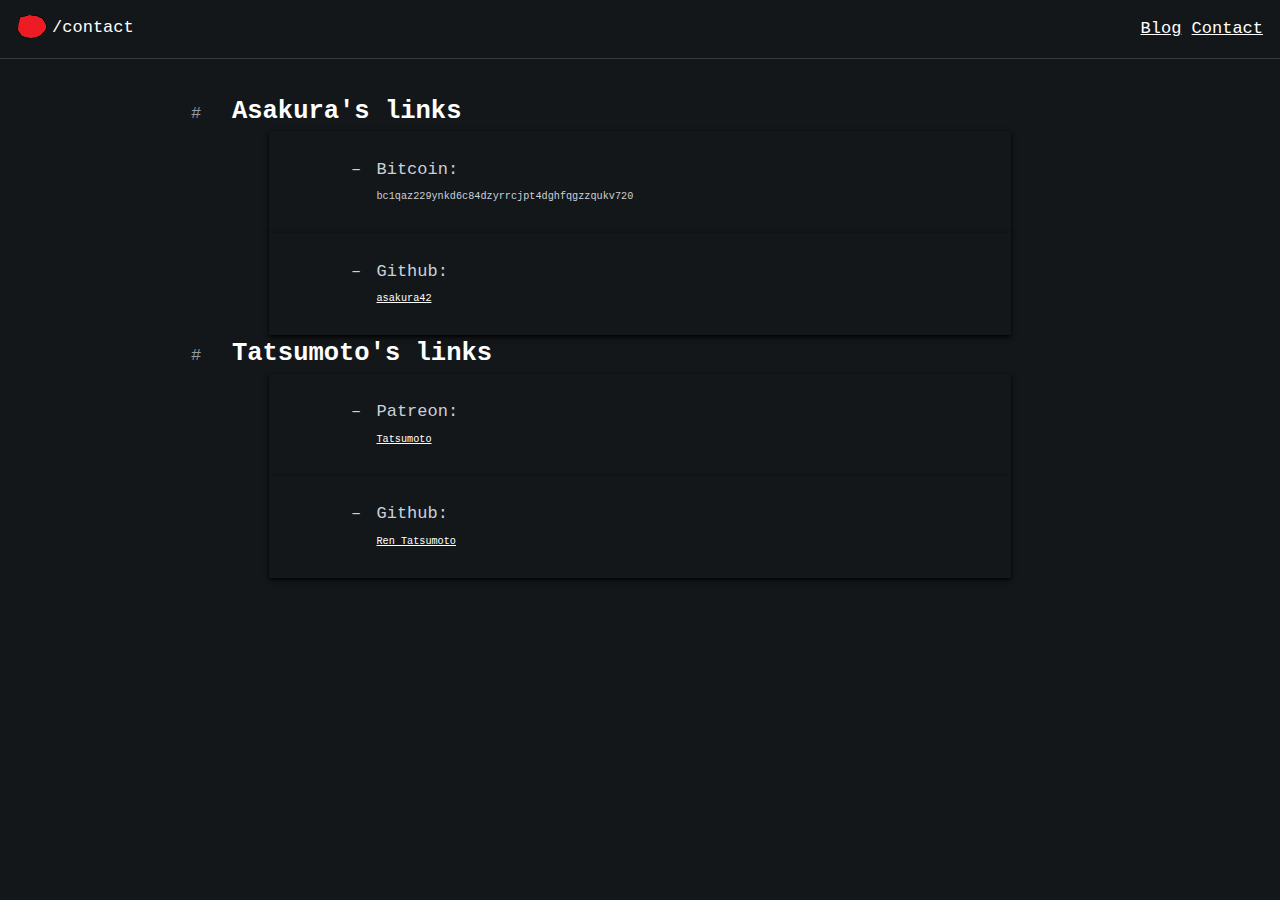
==== contact.html @ e18e5d3d "replace donate with contact" ====
<!doctype html>
<html>

<head>
    <meta charset="utf-8">
    <meta name="viewport" content="width=device-width, initial-scale=1" />
    <title>Ajatt Tools</title>
    <link rel="stylesheet" href="style.css" />
</head>

<body class="">
    <header class="header header-base">
        <div class="location">
            <a class="location__prefix content--prefer-monospace" href="https://ajatt-tools.github.io/"><img src="at.png" class="imghigher" width="30"></img></a><span
                class="location__uripart content--prefer-monospace">/contact</span></div>
        <div class="actions">
		<div class="action"><a href="blog">Blog</a> <a href="contact.html">Contact</a></div>
        </div>
    </header>

<main class="wrap wrap--word-wrap">
        <div class="content content--has-type-annotations content--prefer-monospace">
<div class="section"><span class="section__type"> #</span>
    <h1 class="section__content">Asakura's links</h2>
</div>
<div class="modal__content">
    <div class="textsection">
        <ul class="section__content">
            <li>Bitcoin:</li>
            <lino><small style="font-size: 60%;">bc1qaz229ynkd6c84dzyrrcjpt4dghfqgzzqukv720</small></lino>
        </ul>
    </div>
</div>

<div class="modal__content">
    <div class="textsection">
        <ul class="section__content">
            <li>Github:</li>
	    <lino><small style="font-size: 60%;">
		    <a href="https://github.com/asakura42">asakura42</a>
	    </small></lino>
        </ul>
    </div>
</div>

</div>

<div class="content content--has-type-annotations content--prefer-monospace">
<div class="section"><span class="section__type"> #</span>
    <h1 class="section__content">Tatsumoto's links</h2>
</div>
<div class="modal__content">
    <div class="textsection">
        <ul class="section__content">
            <li>Patreon:</li>
            <lino>
	    <small style="font-size: 60%;">
		    <a href="https://www.patreon.com/tatsumoto_ren">Tatsumoto</a>
	    </small>
	    </lino>
        </ul>
    </div>
</div>

<div class="modal__content">
    <div class="textsection">
        <ul class="section__content">
            <li>Github:</li>
	    <lino>
	    <small style="font-size: 60%;">
		    <a href="https://github.com/tatsumoto-ren">Ren Tatsumoto</a>
	    </small>
	    </lino>
        </ul>
    </div>
</div>

</div>


</div>
</main>
</body>

</html>
---- style.css ----
﻿body {
  margin: 0;
  padding: 0;
  background-color: #14171a;
  color: #cad1d8;
  font-family: "Iosevka Term SS03", "IBM Plex Mono", "Fira Code", "Fira Mono",
    "Roboto Mono", "Droid Sans Mono", Monaco, Consolas, Courier, monospace;
  font-size: 1.0625em;
  line-height: 1.5;
}
pre {
  margin: 0;
  font: inherit;
  font-family: "Iosevka Term SS03", "IBM Plex Mono", "Fira Code", "Fira Mono",
    "Roboto Mono", "Droid Sans Mono", Monaco, Consolas, Courier, monospace;
  white-space: pre-wrap;
}
h1,
h2,
h3,
h4,
h5,
h6 {
  font: inherit;
  font-weight: bold;
  color: #fff;
  margin: 0;
}
h1 {
    font-size: 1.5em;
}
h2 {
    font-size: 1.17em;
}
h3 {
    font-size: 1em;
}
h4 {
    font-size: 0.83em;
}
h5 {
    font-size: .67em;
}
h6 {
    font-size: .5em;
}

.pre {
  font-size: .67em;
}

p {
  margin: 0;
}
ul,
ol {
  margin: 0;
  padding: 0;
  list-style-type: none;
}
ul li {
  padding-left: 3ch;
  padding-left: 1.5em;
}
ul li::before {
  display: inline-block;
  width: 3ch;
  width: 1.5em;
  margin-left: -3ch;
  margin-left: -1.5em;
  content: "–";
}
ul lino {
  padding-left: 3ch;
  padding-left: 1.5em;
}
ul lino::before {
  display: inline-block;
  width: 3ch;
  width: 1.5em;
  margin-left: -3ch;
  margin-left: -1.5em;
}
button {
  background: none;
  border: 0;
  padding: 0;
  color: #fff;
  font: inherit;
  text-decoration: underline;
  cursor: pointer;
}
button:focus {
  outline: 1px dotted currentColor;
}
img {
  display: inline-block;
  vertical-align: top;
  max-width: 8em;
  margin: 0.1em 0;
}
img::selection {
  background-color: rgba(239, 198, 138, 0.35);
}
img.expanded {
  max-width: 40em;
  max-width: 80ch;
}
img.faded {
  opacity: 0.5;
}
strong {
  font-weight: normal;
}
::selection {
  color: #000;
  background-color: rgba(239, 198, 138, 0.996);
}
:link {
  color: #fff;
}
:visited {
  color: #cad1d8;
}
:link:hover,
:visited:hover {
  color: #fff;
}
.header-base {
  display: flex;
  flex-direction: row;
  align-items: center;
  justify-content: space-between;
  border-bottom: 1px solid #353a3f;
}
.header {
  padding: 0.9em 1em;
  color: #929ba3;
}
.location {
  flex: 0 1 auto;
  overflow: hidden;
  white-space: nowrap;
  text-overflow: ellipsis;
  text-overflow: ellipsis "|";
  margin-right: 0.5em;
}
.location__prefix {
  margin-right: 0.3em;
  color: #929ba3;
  cursor: pointer;
  text-decoration: underline;
}
@media (hover: hover) {
  .location__prefix:hover {
    color: #fff;
  }
}
.location__prefix--mobile {
  display: none;
}
.location__slash {
  margin: 0 0.3em;
}
.location__uripart {
  color: #fff;
}
.imghigher {
  position: relative;
  top: -2.5px;
}
.location__uripart + .location__slash + .location__uripart {
  color: #cad1d8;
}
.location__uripart:link:hover,
.location__uripart:visited:hover {
  color: #fff;
}
.actions {
  flex: 0 0 auto;
}
.actions :visited {
  color: #fff;
}
.action {
  display: inline;
}
.action + .action::before {
  content: " | ";
}
.wrap {
  padding: 2em 1em;
  text-align: center;
}
.wrap--word-wrap {
  max-width: 45em;
  max-width: 90ch;
  margin: 0 auto;
}
.content {
  box-sizing: border-box;
  display: block;
  min-width: 0;
  max-width: 100%;
  margin: 0;
  padding: 0;
  text-align: left;
  font: inherit;
  font-family: "Open Sans", "Fira Sans", "Roboto", "Droid Sans", sans-serif;
}
.content--monospace,
.content--prefer-monospace {
  font-family: "Iosevka Term SS03", "IBM Plex Mono", "Fira Code", "Fira Mono",
    "Roboto Mono", "Droid Sans Mono", Monaco, Consolas, 'Courier New', Courier, monospace;
}
.section {
  display: flex;
  align-items: baseline;
  flex-direction: row;
  justify-content: flex-start;
  min-height: 1em;
  padding-left: 3em;
  padding-left: 5ch;
}
.textsection {
  display: block;
  align-items: baseline;
  flex-direction: row;
  justify-content: flex-start;
  min-height: 1em;
  padding-left: 3em;
  padding-left: 5ch;
}
.section__type {
  flex: 0 0 auto;
  margin-left: -3em;
  margin-left: -5ch;
  width: 3em;
  width: 5ch;
  color: #929ba3;
  font-family: "Iosevka Term SS03", "IBM Plex Mono", "Fira Code", "Fira Mono",
    "Roboto Mono", "Droid Sans Mono", Monaco, Consolas, Courier, monospace;
  user-select: none;
  white-space: pre;
}
.section__content {
  min-width: 0;
  word-wrap: normal;
}
.is-plain .section {
  padding-left: 0;
}
.is-plain .section__type {
  display: none;
}
.modal {
  position: fixed;
  top: 0;
  left: 0;
  z-index: 100;
  display: none;
  width: 100%;
  height: 100%;
  box-sizing: border-box;
  padding: 2em;
  background-color: rgba(0, 0, 0, 0.75);
}
.modal--visible {
  display: block;
}
.modal__content {
  max-width: 40em;
  padding: 1.5em 1.8em;
  margin: 0 auto;
  background-color: #14171a;
  box-shadow: 0 0.1em 0.3em #000;
  text-align: left;
}
.modal__head {
  padding-bottom: 0.75em;
  margin-bottom: 1.5em;
}
.modal__title {
  padding-right: 1em;
  white-space: nowrap;
  text-overflow: ellipsis;
  overflow: hidden;
  text-transform: uppercase;
}
.setting {
  display: flex;
  flex-direction: row;
  align-items: baseline;
  justify-content: space-between;
}
.setting::after {
  order: 2;
  flex: 1 1 auto;
  display: block;
  height: 0;
  margin: 0 0.5em;
  border-bottom: 2px dotted #353a3f;
  content: "";
}
.setting__label {
  order: 1;
}
.setting__value {
  order: 3;
}
@media screen and (max-width: 800px) {
  body {
    font-size: 1em;
  }
  .modal {
    padding: 1em;
  }
  .modal__content {
    padding: 1em 1.3em;
  }
}
@media screen and (max-width: 500px) {
  .location__prefix {
    display: none;
  }
  .location__prefix--mobile {
    display: inline;
  }
  .action {
    display: block;
  }
  .action + .action::before {
    content: "";
  }
}
@media screen and (max-width: 280px) {
  .location__prefix--mobile {
    display: none;
  }
}
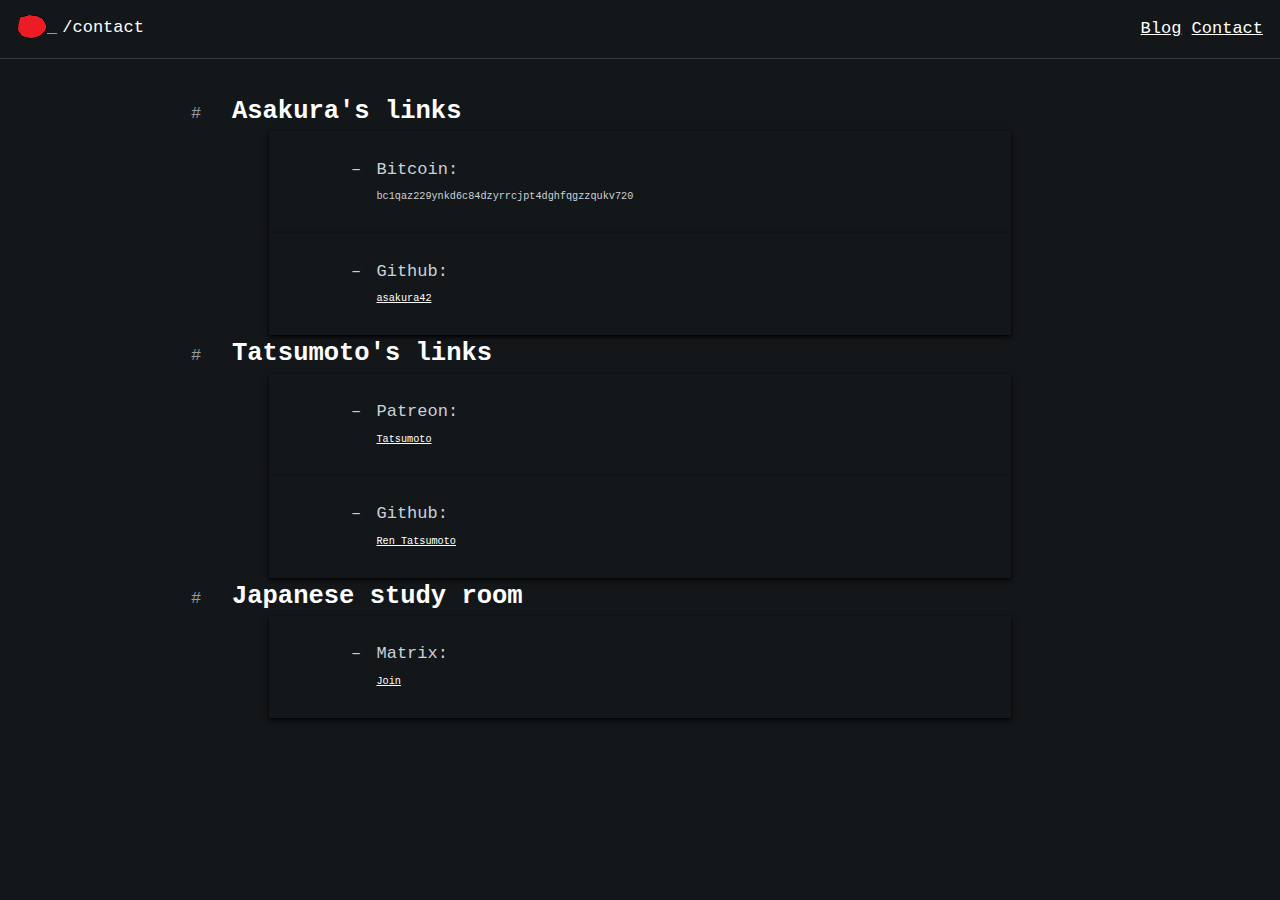
==== commit f380796c: "add a link to the matrix room" ====
--- a/contact.html
+++ b/contact.html
@@ -8,77 +8,100 @@
     <link rel="stylesheet" href="style.css" />
 </head>
 
-<body class="">
-    <header class="header header-base">
-        <div class="location">
-            <a class="location__prefix content--prefer-monospace" href="https://ajatt-tools.github.io/"><img src="at.png" class="imghigher" width="30"></img></a><span
-                class="location__uripart content--prefer-monospace">/contact</span></div>
-        <div class="actions">
-		<div class="action"><a href="blog">Blog</a> <a href="contact.html">Contact</a></div>
-        </div>
-    </header>
+<body>
+
+<header class="header header-base">
+<div class="location">
+    <a class="location__prefix content--prefer-monospace" href="https://ajatt-tools.github.io/">
+	    <img src="at.png" class="imghigher" width="30">
+    </a>
+    <span class="location__uripart content--prefer-monospace">/contact</span>
+</div>
+<div class="actions">
+	<div class="action"><a href="blog">Blog</a> <a href="contact.html">Contact</a></div>
+</div>
+</header>
 
 <main class="wrap wrap--word-wrap">
-        <div class="content content--has-type-annotations content--prefer-monospace">
-<div class="section"><span class="section__type"> #</span>
-    <h1 class="section__content">Asakura's links</h2>
-</div>
-<div class="modal__content">
-    <div class="textsection">
-        <ul class="section__content">
-            <li>Bitcoin:</li>
-            <lino><small style="font-size: 60%;">bc1qaz229ynkd6c84dzyrrcjpt4dghfqgzzqukv720</small></lino>
-        </ul>
-    </div>
-</div>
 
-<div class="modal__content">
-    <div class="textsection">
-        <ul class="section__content">
-            <li>Github:</li>
-	    <lino><small style="font-size: 60%;">
-		    <a href="https://github.com/asakura42">asakura42</a>
-	    </small></lino>
-        </ul>
-    </div>
-</div>
+<div class="content content--has-type-annotations content--prefer-monospace">
+	<div class="section"><span class="section__type"> #</span>
+		<h1 class="section__content">Asakura's links</h1>
+	</div>
 
+	<div class="modal__content">
+	    <div class="textsection">
+		<ul class="section__content">
+		    <li>Bitcoin:</li>
+		    <lino><small style="font-size: 60%;">bc1qaz229ynkd6c84dzyrrcjpt4dghfqgzzqukv720</small></lino>
+		</ul>
+	    </div>
+	</div>
+
+	<div class="modal__content">
+	    <div class="textsection">
+		<ul class="section__content">
+		    <li>Github:</li>
+		    <lino><small style="font-size: 60%;">
+			    <a href="https://github.com/asakura42">asakura42</a>
+		    </small></lino>
+		</ul>
+	    </div>
+	</div>
 </div>
 
 <div class="content content--has-type-annotations content--prefer-monospace">
-<div class="section"><span class="section__type"> #</span>
-    <h1 class="section__content">Tatsumoto's links</h2>
-</div>
-<div class="modal__content">
-    <div class="textsection">
-        <ul class="section__content">
-            <li>Patreon:</li>
-            <lino>
-	    <small style="font-size: 60%;">
-		    <a href="https://www.patreon.com/tatsumoto_ren">Tatsumoto</a>
-	    </small>
-	    </lino>
-        </ul>
-    </div>
+	<div class="section"><span class="section__type"> #</span>
+		<h1 class="section__content">Tatsumoto's links</h1>
+	</div>
+
+	<div class="modal__content">
+	    <div class="textsection">
+		<ul class="section__content">
+		    <li>Patreon:</li>
+		    <lino>
+		    <small style="font-size: 60%;">
+			    <a href="https://www.patreon.com/tatsumoto_ren">Tatsumoto</a>
+		    </small>
+		    </lino>
+		</ul>
+	    </div>
+	</div>
+
+	<div class="modal__content">
+	    <div class="textsection">
+		<ul class="section__content">
+		    <li>Github:</li>
+		    <lino>
+		    <small style="font-size: 60%;">
+			    <a href="https://github.com/tatsumoto-ren">Ren Tatsumoto</a>
+		    </small>
+		    </lino>
+		</ul>
+	    </div>
+	</div>
 </div>
 
-<div class="modal__content">
-    <div class="textsection">
-        <ul class="section__content">
-            <li>Github:</li>
-	    <lino>
-	    <small style="font-size: 60%;">
-		    <a href="https://github.com/tatsumoto-ren">Ren Tatsumoto</a>
-	    </small>
-	    </lino>
-        </ul>
-    </div>
-</div>
+<div class="content content--has-type-annotations content--prefer-monospace">
+	<div class="section"><span class="section__type"> #</span>
+	    <h1 class="section__content">Japanese study room</h1>
+	</div>
 
+	<div class="modal__content">
+	    <div class="textsection">
+		<ul class="section__content">
+		    <li>Matrix:</li>
+		    <lino>
+		    <small style="font-size: 60%;">
+			    <a href="https://app.element.io/#/room/#djt:g33k.se">Join</a>
+		    </small>
+		    </lino>
+		</ul>
+	    </div>
+	</div>
 </div>
 
 
-</div>
 </main>
 </body>
 
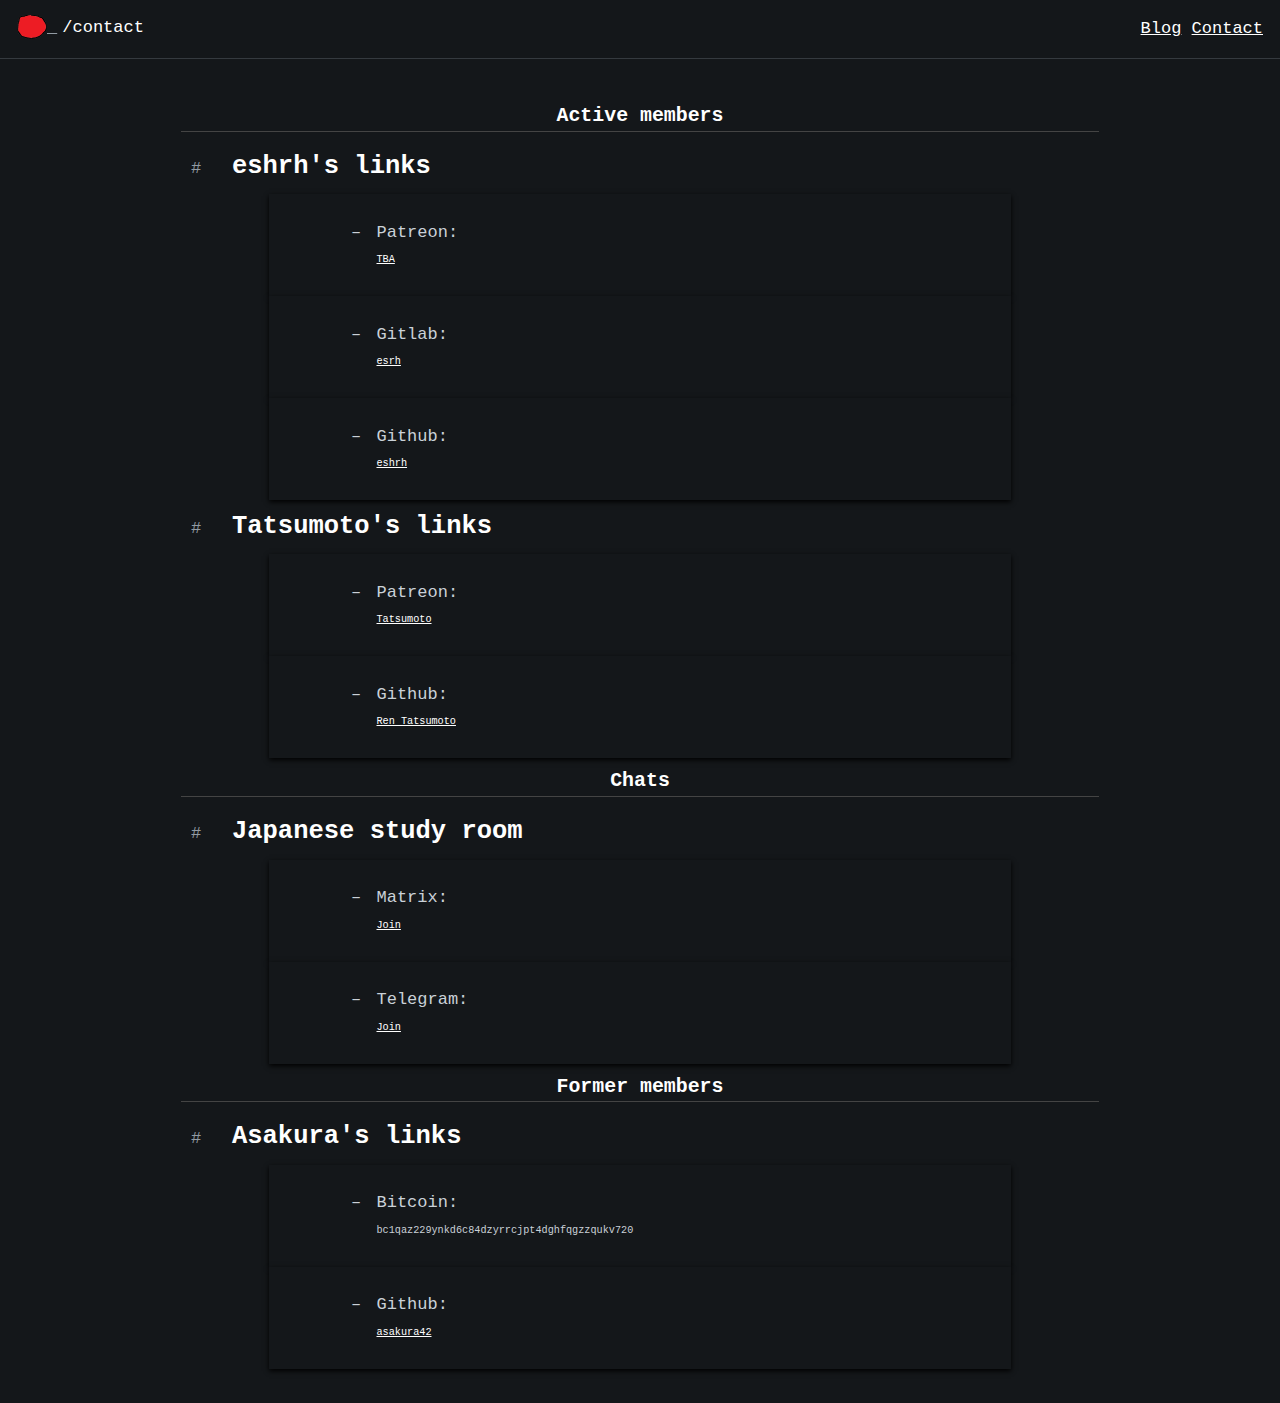
==== commit 036db688: "update member list" ====
--- a/contact.html
+++ b/contact.html
@@ -24,16 +24,35 @@
 
 <main class="wrap wrap--word-wrap">
 
+<h2 class="hhr">Active members</h2>
+
 <div class="content content--has-type-annotations content--prefer-monospace">
 	<div class="section"><span class="section__type"> #</span>
-		<h1 class="section__content">Asakura's links</h1>
+		<h1 class="section__content">eshrh's links</h1>
 	</div>
 
 	<div class="modal__content">
 	    <div class="textsection">
 		<ul class="section__content">
-		    <li>Bitcoin:</li>
-		    <lino><small style="font-size: 60%;">bc1qaz229ynkd6c84dzyrrcjpt4dghfqgzzqukv720</small></lino>
+		    <li>Patreon:</li>
+		    <lino>
+		    <small style="font-size: 60%;">
+			    <a href="#">TBA</a>
+		    </small>
+		    </lino>
+		</ul>
+	    </div>
+	</div>
+
+	<div class="modal__content">
+	    <div class="textsection">
+		<ul class="section__content">
+		    <li>Gitlab:</li>
+		    <lino>
+		    <small style="font-size: 60%;">
+			    <a href="https://gitlab.com/esrh">esrh</a>
+		    </small>
+		    </lino>
 		</ul>
 	    </div>
 	</div>
@@ -42,9 +61,11 @@
 	    <div class="textsection">
 		<ul class="section__content">
 		    <li>Github:</li>
-		    <lino><small style="font-size: 60%;">
-			    <a href="https://github.com/asakura42">asakura42</a>
-		    </small></lino>
+		    <lino>
+		    <small style="font-size: 60%;">
+			    <a href="https://github.com/eshrh">eshrh</a>
+		    </small>
+		    </lino>
 		</ul>
 	    </div>
 	</div>
@@ -82,6 +103,8 @@
 	</div>
 </div>
 
+<h2 class="hhr">Chats</h2>
+
 <div class="content content--has-type-annotations content--prefer-monospace">
 	<div class="section"><span class="section__type"> #</span>
 	    <h1 class="section__content">Japanese study room</h1>
@@ -93,14 +116,55 @@
 		    <li>Matrix:</li>
 		    <lino>
 		    <small style="font-size: 60%;">
-			    <a href="https://app.element.io/#/room/#djt:g33k.se">Join</a>
+			    <a href="https://webchat.kde.org/#/room/#djt:g33k.se">Join</a>
 		    </small>
 		    </lino>
 		</ul>
 	    </div>
 	</div>
+
+	<div class="modal__content">
+	    <div class="textsection">
+		<ul class="section__content">
+		    <li>Telegram:</li>
+		    <lino>
+		    <small style="font-size: 60%;">
+			    <a href="https://t.me/jap_chat">Join</a>
+		    </small>
+		    </lino>
+		</ul>
+	    </div>
+	</div>
+
 </div>
 
+<h2 class="hhr">Former members</h2>
+
+<div class="content content--has-type-annotations content--prefer-monospace">
+	<div class="section"><span class="section__type"> #</span>
+		<h1 class="section__content">Asakura's links</h1>
+	</div>
+
+	<div class="modal__content">
+	    <div class="textsection">
+		<ul class="section__content">
+		    <li>Bitcoin:</li>
+		    <lino><small style="font-size: 60%;">bc1qaz229ynkd6c84dzyrrcjpt4dghfqgzzqukv720</small></lino>
+		</ul>
+	    </div>
+	</div>
+
+	<div class="modal__content">
+	    <div class="textsection">
+		<ul class="section__content">
+		    <li>Github:</li>
+		    <lino><small style="font-size: 60%;">
+			    <a href="https://github.com/asakura42">asakura42</a>
+		    </small></lino>
+		</ul>
+	    </div>
+	</div>
+</div>
 
 </main>
 </body>
--- a/style.css
+++ b/style.css
@@ -24,7 +24,7 @@
   font: inherit;
   font-weight: bold;
   color: #fff;
-  margin: 0;
+  margin: 8px 0;
 }
 h1 {
     font-size: 1.5em;
@@ -308,6 +308,9 @@
 .setting__value {
   order: 3;
 }
+.hhr {
+  border-bottom: 1px solid #444;
+}
 @media screen and (max-width: 800px) {
   body {
     font-size: 1em;
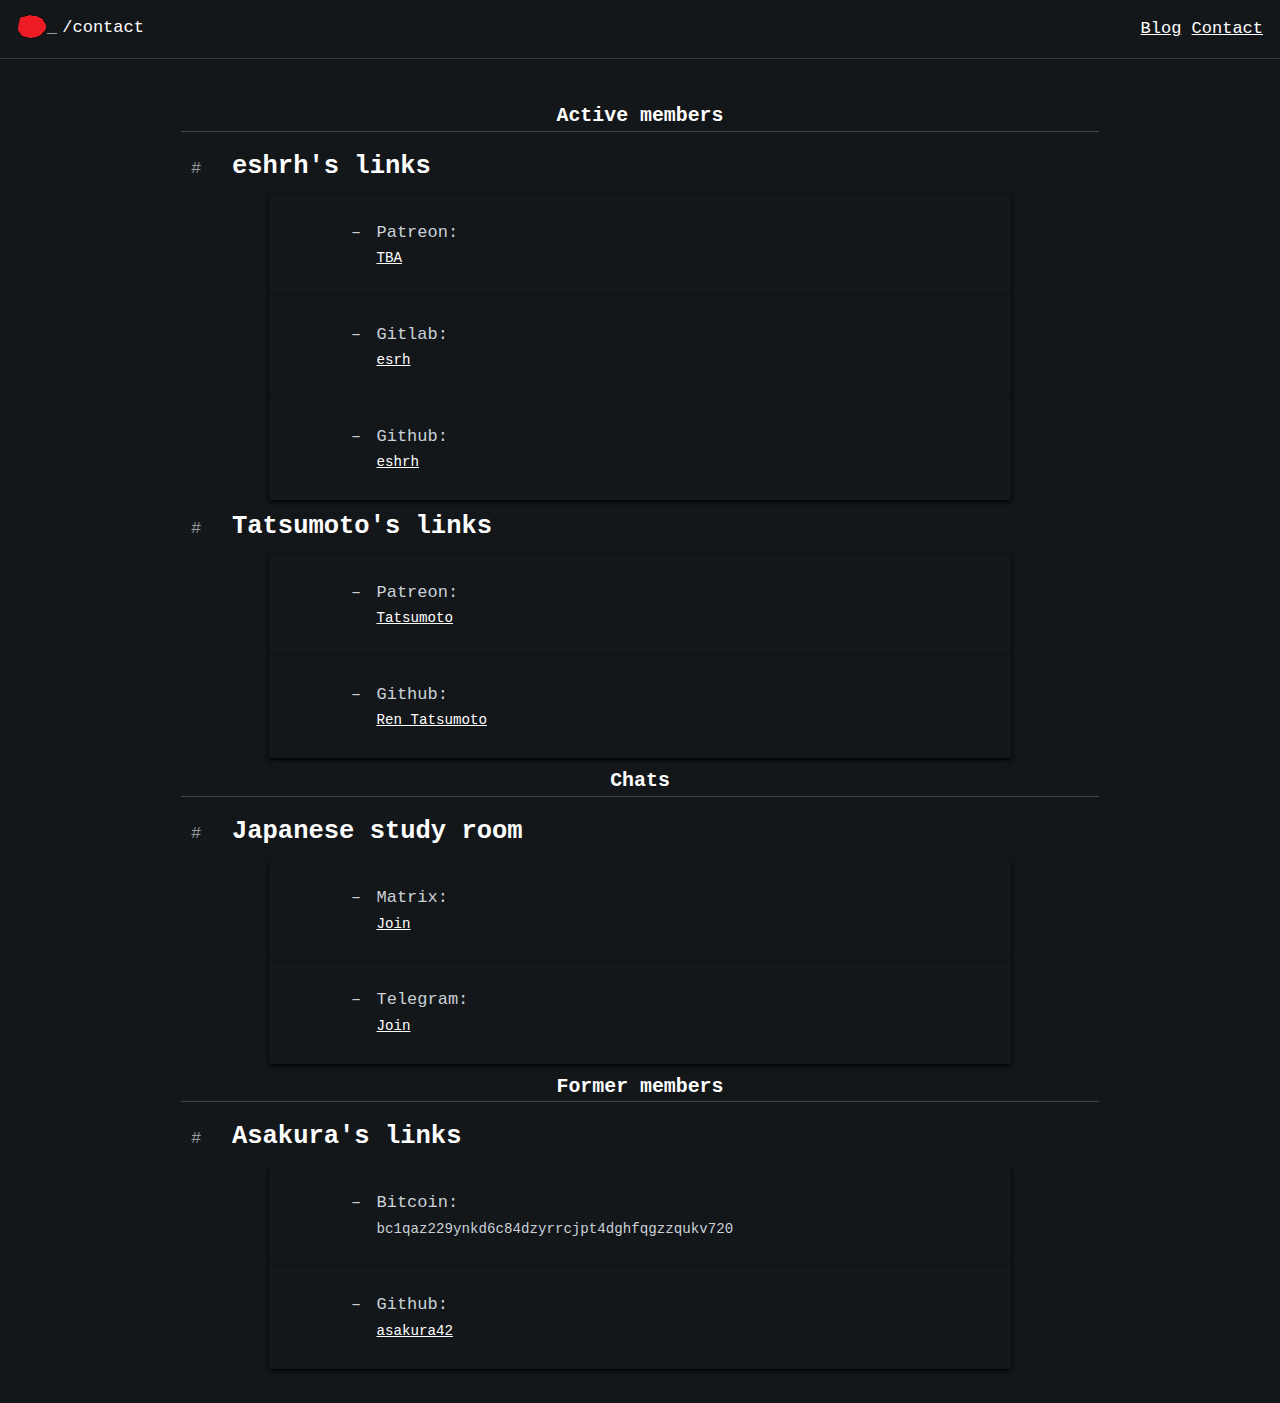
==== commit 54d40680: "increase font size" ====
--- a/contact.html
+++ b/contact.html
@@ -36,7 +36,7 @@
 		<ul class="section__content">
 		    <li>Patreon:</li>
 		    <lino>
-		    <small style="font-size: 60%;">
+		    <small>
 			    <a href="#">TBA</a>
 		    </small>
 		    </lino>
@@ -49,7 +49,7 @@
 		<ul class="section__content">
 		    <li>Gitlab:</li>
 		    <lino>
-		    <small style="font-size: 60%;">
+		    <small>
 			    <a href="https://gitlab.com/esrh">esrh</a>
 		    </small>
 		    </lino>
@@ -62,7 +62,7 @@
 		<ul class="section__content">
 		    <li>Github:</li>
 		    <lino>
-		    <small style="font-size: 60%;">
+		    <small>
 			    <a href="https://github.com/eshrh">eshrh</a>
 		    </small>
 		    </lino>
@@ -81,7 +81,7 @@
 		<ul class="section__content">
 		    <li>Patreon:</li>
 		    <lino>
-		    <small style="font-size: 60%;">
+		    <small>
 			    <a href="https://www.patreon.com/tatsumoto_ren">Tatsumoto</a>
 		    </small>
 		    </lino>
@@ -94,7 +94,7 @@
 		<ul class="section__content">
 		    <li>Github:</li>
 		    <lino>
-		    <small style="font-size: 60%;">
+		    <small>
 			    <a href="https://github.com/tatsumoto-ren">Ren Tatsumoto</a>
 		    </small>
 		    </lino>
@@ -115,7 +115,7 @@
 		<ul class="section__content">
 		    <li>Matrix:</li>
 		    <lino>
-		    <small style="font-size: 60%;">
+		    <small>
 			    <a href="https://webchat.kde.org/#/room/#djt:g33k.se">Join</a>
 		    </small>
 		    </lino>
@@ -128,7 +128,7 @@
 		<ul class="section__content">
 		    <li>Telegram:</li>
 		    <lino>
-		    <small style="font-size: 60%;">
+		    <small>
 			    <a href="https://t.me/jap_chat">Join</a>
 		    </small>
 		    </lino>
@@ -149,7 +149,7 @@
 	    <div class="textsection">
 		<ul class="section__content">
 		    <li>Bitcoin:</li>
-		    <lino><small style="font-size: 60%;">bc1qaz229ynkd6c84dzyrrcjpt4dghfqgzzqukv720</small></lino>
+		    <lino><small>bc1qaz229ynkd6c84dzyrrcjpt4dghfqgzzqukv720</small></lino>
 		</ul>
 	    </div>
 	</div>
@@ -158,7 +158,7 @@
 	    <div class="textsection">
 		<ul class="section__content">
 		    <li>Github:</li>
-		    <lino><small style="font-size: 60%;">
+		    <lino><small>
 			    <a href="https://github.com/asakura42">asakura42</a>
 		    </small></lino>
 		</ul>
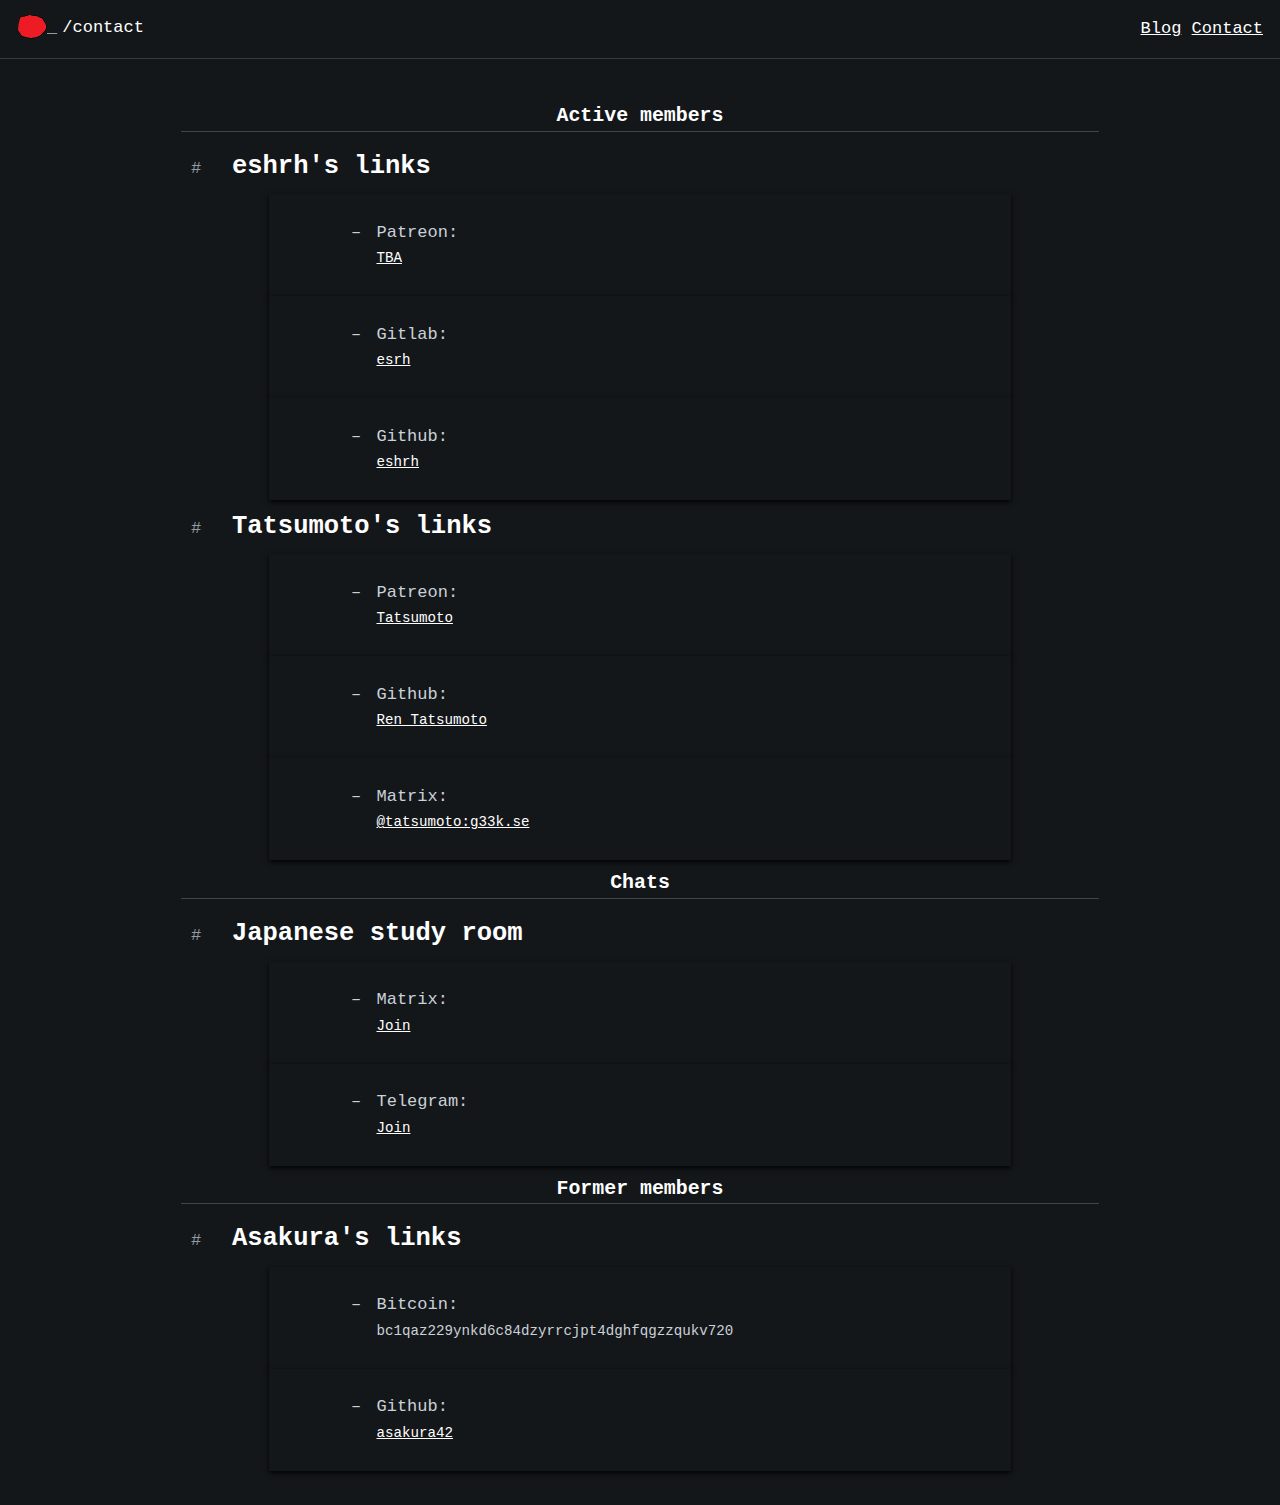
==== commit d4facec9: "add tatsumoto's matrix" ====
--- a/contact.html
+++ b/contact.html
@@ -101,6 +101,19 @@
 		</ul>
 	    </div>
 	</div>
+
+	<div class="modal__content">
+	    <div class="textsection">
+		<ul class="section__content">
+		    <li>Matrix:</li>
+		    <lino>
+		    <small>
+			    <a href="https://matrix.to/#/@tatsumoto:g33k.se">@tatsumoto:g33k.se</a>
+		    </small>
+		    </lino>
+		</ul>
+	    </div>
+	</div>
 </div>
 
 <h2 class="hhr">Chats</h2>
